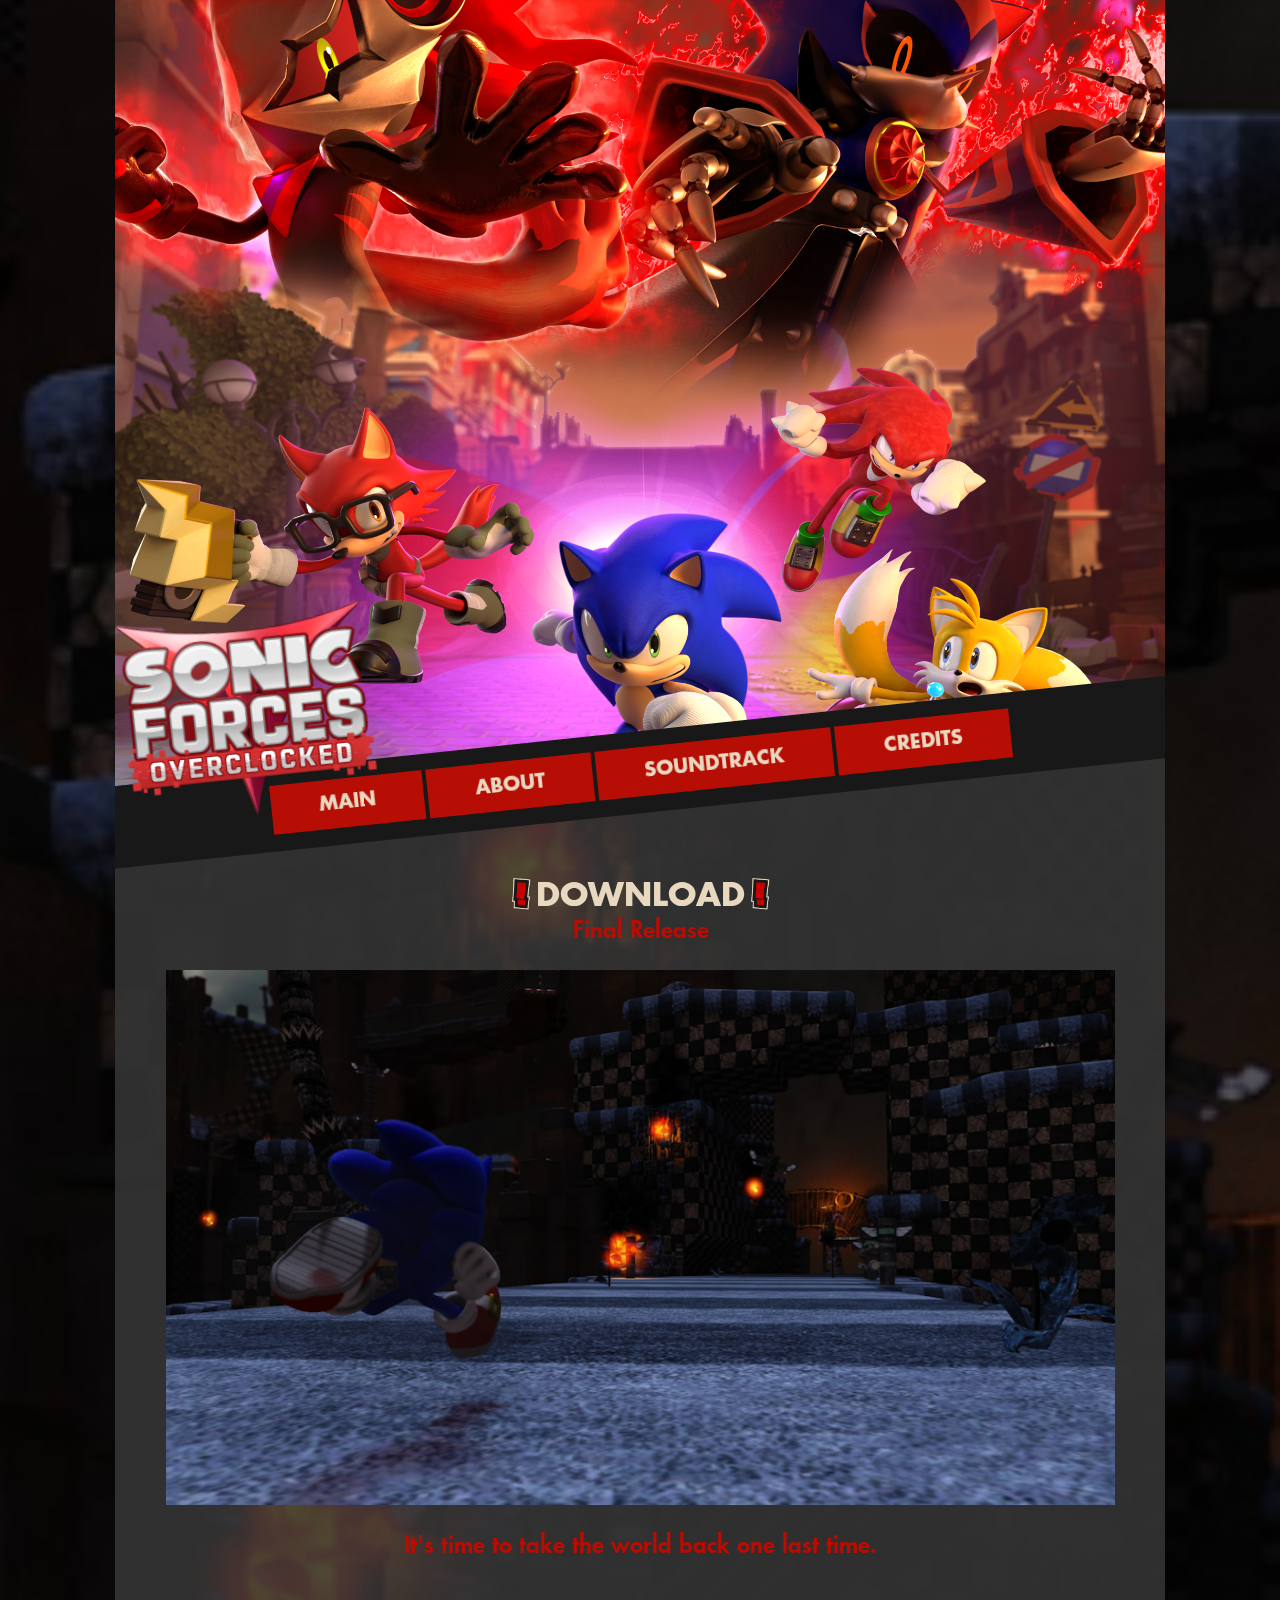
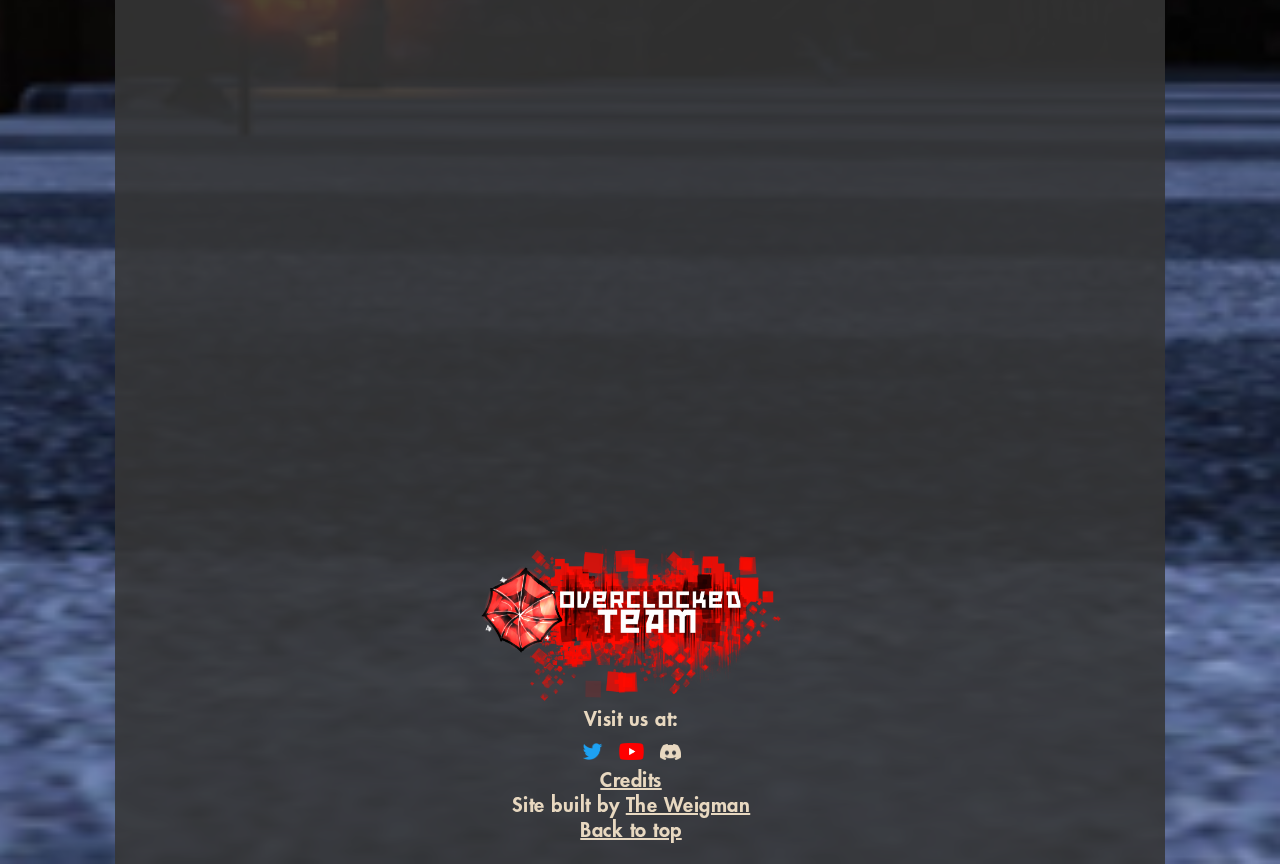
==== index.html @ 9db0a4dc ":boar: initial commit :boar:" ====
<!DOCTYPE html>
<html>
<head>
	<title>Main - SONIC FORCES OVERCLOCKED</title>
	<link rel="stylesheet" href="main.css" type="text/css" media="all">
	<link rel="icon" type="image/gif" href="favicon.png"/>
	  <meta id="mtitle" property="og:title" content="Main Page - SONIC FORCES OVERCLOCKED">
	  <meta property="og:site_name" content="SONIC FORCES OVERCLOCKED">
	  <meta property="og:url" content="placeholder">
	  <meta property="og:image" content="https://cdn.discordapp.com/attachments/1186698647606394970/1187242936736428082/Sonic_Forces_Overclocked_Poster_Commission_FIN.png?ex=65962d26&is=6583b826&hm=e95ac5fa5f7fb8908c22f9290afce755daac0b525cb3123c989e4c1070147d59&">
	  <meta id="mdesc" property="og:description" content="Sonic Forces Overclocked Main Page - Download">
	  <meta name="theme-color" content="#b60d04">
	  <meta name="twitter:card" content="summary_large_image">
	  <meta name="twitter:creator" content="@SFOverclocked">
	  <meta name="twitter:title" content="Main Page - SONIC FORCES OVERCLOCKED">
	  <meta name="twitter:description" content="Sonic Forces Overclocked Main Page - Download">
	  <meta name="twitter:image" content="https://cdn.discordapp.com/attachments/1186698647606394970/1187242936736428082/Sonic_Forces_Overclocked_Poster_Commission_FIN.png?ex=65962d26&is=6583b826&hm=e95ac5fa5f7fb8908c22f9290afce755daac0b525cb3123c989e4c1070147d59&">
	  <meta charset="utf-8">
	  <meta name="viewport" content="width=device-width, initial-scale=1" />
</head>
	<div class="wrapperhead">
		<img class="headimg" src="img/headerimg.png" draggable="false" (dragstart)="false;" width="1050px">
	<div class="headbgbox">
		<header>
			<div class="logo"><a href="index.html" draggable="false" (dragstart)="false;">
				<img class="FOlogo" src="img/logo/logo1-1.png" draggable="false" (dragstart)="false;"
					width="250"></a>
			</div>
		</header>
		<nav>
			<div class="menuitems">
				<a class="button" href="index.html">MAIN</a>
				<a class="button" href="about.html">ABOUT</a>
				<a class="button" href="soundtrack.html">SOUNDTRACK</a>
				<a class="button" href="credits.html">CREDITS</a>
			</div>
		</nav>
		<div class="navbg">
				<span>&nbsp;</span>
		</div>
	</div>
	<div class="wrapperseem"></div>
</div>
<div class="wrapper">
	<h1>
		<a href="https://drive.google.com/file/d/1pmd6io9Clcx-4JS_DOxM4lySjt9q71IJ/view" target="blank" rel="noopener noreferrer"><img class="att" src="img/attention.png" width="30">DOWNLOAD<img class="att" src="img/attention.png" width="30"></a>
	</h1>
	<h2>
		<p>Final Release</p>
		<div class="slideshow-container">
			<div class="mySlides fade">
			  <img src="img/screenshots/20231217174701_1.png" style="width:100%">
			</div>
			<div class="mySlides fade">
			  <img src="img/screenshots/Screenshot_2023-12-16_114024.png" style="width:100%">
			</div>
			<div class="mySlides fade">
			  <img src="img/screenshots/20231217195218_1.png" style="width:100%">
			</div>
			<div class="mySlides fade">
              <img src="img/screenshots/20231218005103_1.png" style="width:100%">
            </div>
			<div class="mySlides fade">
              <img src="img/screenshots/20231218004359_1.png" style="width:100%">
            </div>
			<div class="mySlides fade">
              <img src="img/screenshots/20231217190555_1.png" style="width:100%">
            </div>
			<div class="mySlides fade">
              <img src="img/screenshots/20231216115802_1.png" style="width:100%">
            </div>
			<div class="mySlides fade">
              <img src="img/screenshots/637100_20230719201400_1.png" style="width:100%">
            </div>
			<div class="mySlides fade">
              <img src="img/screenshots/20231218005143_1.png" style="width:100%">
            </div>
			<div class="mySlides fade">
              <img src="img/screenshots/637100_20220308042549_1.png" style="width:100%">
            </div>
			<div class="mySlides fade">
              <img src="img/screenshots/20231217194845_1.png" style="width:100%">
            </div>
			<div class="mySlides fade">
              <img src="img/screenshots/Screenshot_2023-12-16_114318.png" style="width:100%">
            </div>
			<div class="mySlides fade">
              <img src="img/screenshots/20231217234031_1.png" style="width:100%">
            </div>
			<div class="mySlides fade">
              <img src="img/screenshots/20231217195857_1.png" style="width:100%">
            </div>
			<div class="mySlides fade">
              <img src="img/screenshots/20231217201157_1.png" style="width:100%">
            </div>
		</div>
		<div style="text-align:center">
			<span class="dot"></span> 
			<span class="dot"></span> 
			<span class="dot"></span>
			<span class="dot"></span>
			<span class="dot"></span> 
			<span class="dot"></span>
			<span class="dot"></span>
			<span class="dot"></span>
			<span class="dot"></span> 
			<span class="dot"></span> 
			<span class="dot"></span>
			<span class="dot"></span>
			<span class="dot"></span> 
			<span class="dot"></span>
			<span class="dot"></span>
		</div>
		<p>It's time to take the world back one last time.</p>
		<iframe width="950" height="533" src="https://www.youtube.com/embed/bvFoFQLLkA0?si=t9MCim6AUPOd33HN" title="YouTube video player" frameborder="0" allow="accelerometer; autoplay; clipboard-write; encrypted-media; gyroscope; picture-in-picture; web-share" allowfullscreen></iframe>
	</h2>
	<footer>
		<img class="teamlogo" src="img/logo/Team_logo.png" draggable="false" (dragstart)="false;"
					width="300" style="max-width:100%" alt="Overclocked Team">
		<p>Visit us at:</p>
		<div class="socials">
			<a href="https://twitter.com/SFOverclocked" target="blank" rel="noopener noreferrer">
				<img class="twtlink" src="img/twtlink.png"
					width="21"></a>&nbsp;
			<a href="https://www.youtube.com/@SonicForcesOverclocked" target="blank" rel="noopener noreferrer">
				<img class="ytlink" src="img/ytlink.png"
					width="25"></a>&nbsp;
			<a href="https://discord.gg/zasegM3KyQ" target="blank" rel="noopener noreferrer">
				<img class="dclink" src="img/dclink.png"
					width="21"></a>
		</div>
		<p><a href="credits.html">Credits</a><br>Site built by <a href="https://twitter.com/the_weigman" target="blank" rel="noopener noreferrer">The Weigman</a><br><a href="#top">Back to top</a></p>
	</footer>
</div>
<video autoplay muted loop id="bgvideo">
  <source src="img/video/ForcesOverclocked2023.12.13-20.22.21.03.mp4" type="video/mp4">
  Your browser does not support HTML5 video.
</video>
<script>
let slideIndex = 0;
showSlides();

function showSlides() {
  let i;
  let slides = document.getElementsByClassName("mySlides");
  let dots = document.getElementsByClassName("dot");
  for (i = 0; i < slides.length; i++) {
    slides[i].style.display = "none";  
  }
  slideIndex++;
  if (slideIndex > slides.length) {slideIndex = 1}    
  for (i = 0; i < dots.length; i++) {
    dots[i].className = dots[i].className.replace(" active", "");
  }
  slides[slideIndex-1].style.display = "block";  
  dots[slideIndex-1].className += " active";
  setTimeout(showSlides, 2050);
}
</script>
</html>
---- main.css ----
@font-face {
	font-family: 'Futura Bold';
	src: url('img/fonts/Futura-Bold.otf');
}

@font-face {
	font-family: 'Futura';
	src: url('img/fonts/Futura-Heavy.otf');
}

a:link {
	text-decoration: none;
	color: #e8d8c0;
}

a:visited {
	color: #e8d8c0;
}

a:hover {
	color: #b60d04;
	text-decoration: underline;
}

::selection {
	color: #e8d8c0;
	background: #b60d04;
}

a::selection {
	color: #b60d04;
	background: #e8d8c0;
	text-decoration: underline;
}

html {
	background: url(img/bg.png), url(img/20231217174701_1.png);
	background-position: 50% 0%, 100%;
	background-size: 1050px 102%, cover;
	background-repeat: no-repeat, no-repeat;
}

#bgvideo {
	position: fixed;
	right: 0;
	bottom: 0;
	min-width: 100%;
	min-height: 100%;
	filter: blur(1.8px);
	z-index: -9;
}

body {
	background-color: transparent;
	height: 100%;
	width: 100%;
	margin: 0px auto;
	overflow-x: hidden;
}

.wrapper {
	height: 100%;
	max-width: 1000px;
	display: block;
	margin: 0px auto;
	text-align: center;
	overflow-y: hidden;
	overflow-x: hidden;
	background: url(img/bg.png);
	padding-right: 3.125em;
}

.wrapperhead {
	height: 100%;
	max-width: 1050px;
	display: block;
	margin: 0px auto;
	text-align: center;
	overflow-y: hidden;
	overflow-x: hidden;
}

.headbgbox {
	max-width: 1000px;
	display: block;
	margin: 0px auto;
	text-align: center;
	rotate: -6deg;
	margin-bottom: 2em;
}

.headimg {
	position: relative;
	margin-bottom: -14em;
	max-width: 100%;
	z-index: 0;
}

.wrapperseem {
	margin-top: -8em;
	background: url(img/bg.png);
	padding-top: 8em;
}

.logo {
	width: 250px;
	height:250px;
	position: relative;
	bottom: 2.6em;
	right: 0.9em;
	margin-bottom: -8em;
	z-index: 2;
}

.FOlogo {
	user-drag: none; 
	user-select: none;
	-moz-user-select: none;
	-webkit-user-drag: none;
	-webkit-user-select: none;
	-ms-user-select: none;
}

.navbg {
	position: relative;
	bottom: 1.8em;
	right: 2.3em;
	background-color: #181818;
	padding-top: 2em;
	padding-bottom: 2em;
	padding-right: 67em;
	z-index: 1;
}

.menuitems {
	position: relative;
	left: 7.5em;
	top: 1.5em;
	width: 47em;
	z-index: 2
}

.button {
	font-family: Futura Bold;
	font-size: 1.2rem;
	text-decoration: none;
	background-color: #b60d04;
	color: #e8d8c0;
	padding: 0.85rem 3rem;
	width: 200px;
	height: 150px; 
}

.button:link {
	color: #e8d8c0;
}

.button:visited {
	color: #e8d8c0;
}

.button:hover {
	background-color: #e8d8c0;
	color: #b60d04;
	text-decoration: none;
}

@media (max-width: 1049px) {
	.wrapperseem {
		margin-top: -18em;
		padding-top: 12em;
	}
	
	.logo {
		position: relative;
		bottom: 0px;
		right: 0px;
		top: 1em;
		left: 5em;
	}
	.navbg {
		position: relative;
		bottom: 7.2em;
		right: 2.3em;
		background-color: #181818;
		padding-top: 2em;
		padding-bottom: 7.2em;
		padding-right: 67em;
		z-index: 1;
	}
	.menuitems {
		position: relative;
		left: 17em;
		top: 1.5em;
		width: 29em;
		line-height: 3.4em;
		z-index: 2
	}
}

@media (max-width: 800px) {
	.wrapperseem {
		margin-top: -14em;
		padding-top: 12em;
	}
	.logo {
		position: relative;
		right: 0px;
		top: -3.6em;
		left: 4.2em;
	}
	.navbg {
		position: relative;
		bottom: 3.2em;
		right: 2.3em;
		background-color: #181818;
		padding-top: 2em;
		padding-bottom: 3.2em;
		padding-right: 67em;
		z-index: 1;
	}
	.menuitems {
		position: relative;
		left: 0px;
		top: 1.5em;
		width: 42em;
		line-height: 3em;
		z-index: 2
	}
	.button {
		font-size: 0.9rem;
		padding: 0.8rem 2.5rem;
		width: 200px;
		height: 150px; 
	}
}

@media (max-width: 657px) {
	.wrapperseem {
		margin-top: -18em;
		padding-top: 12em;
	}
	.logo {
		position: relative;
		right: 0px;
		top: -3.6em;
		left: 4.2em;
	}
	.navbg {
		position: relative;
		bottom: 7.2em;
		right: 2.3em;
		background-color: #181818;
		padding-top: 2em;
		padding-bottom: 7.2em;
		padding-right: 67em;
		z-index: 1;
	}
	.menuitems {
		position: relative;
		left: -0.4em;
		top: 1.5em;
		width: 24em;
		line-height: 3em;
		z-index: 2
	}
	.button {
		font-size: 0.9rem;
		padding: 0.8rem 2.5rem;
		width: 200px;
		height: 150px; 
	}
}

h1 {
	font-family: Futura Bold;
	margin-top: 0px;
	color: #e8d8c0;
	margin-bottom: -0.8em;
	margin-left: 1.6em;
	white-space: nowrap;
}

.att {
	margin-bottom: -0.25em;
}

.credits {
	margin-top: -1em;
}

h2 {
	font-family: Futura;
	color: #b60d04;
	margin-top: -0.5em;
	margin-left: 2.125em;
}

footer {
	font-family: Futura;
	color: #e8d8c0;
	font-size: 20px;
	letter-spacing: 0.5px;
	margin-left: 1.6em;
}

footer a:link {
	color: #e8d8c0;
	text-decoration: underline;
}

footer a:visited {
	color: #e8d8c0;
}

footer a:hover {
	color: #b60d04;
	text-decoration: none;
}

.teamlogo {
	margin-bottom: -1em;
}

.socials {
	position: relative;
	bottom: 0.6em;
	letter-spacing: 2px;
	margin-bottom: -1.5em;
}

.twtlink {
	position: relative;
	top: 0.05em;
}

.credithead {
	color: #e8d8c0;
}

.slideshow-container {
	max-width: 1000px;
	position: relative;
	margin-bottom: -1.5em;
}

.dot {
	height: 0px;
	width: 0px;
	background-color: transparent;
	border-radius: 50%;
	display: inline-block;
	transition: background-color 0.6s ease;
}

.active {
	background-color: transparent;
}

.fade {
	animation-name: fade;
	animation-duration: 1s;
}

@keyframes fade {
	from {opacity: .4} 
	to {opacity: 1}
}
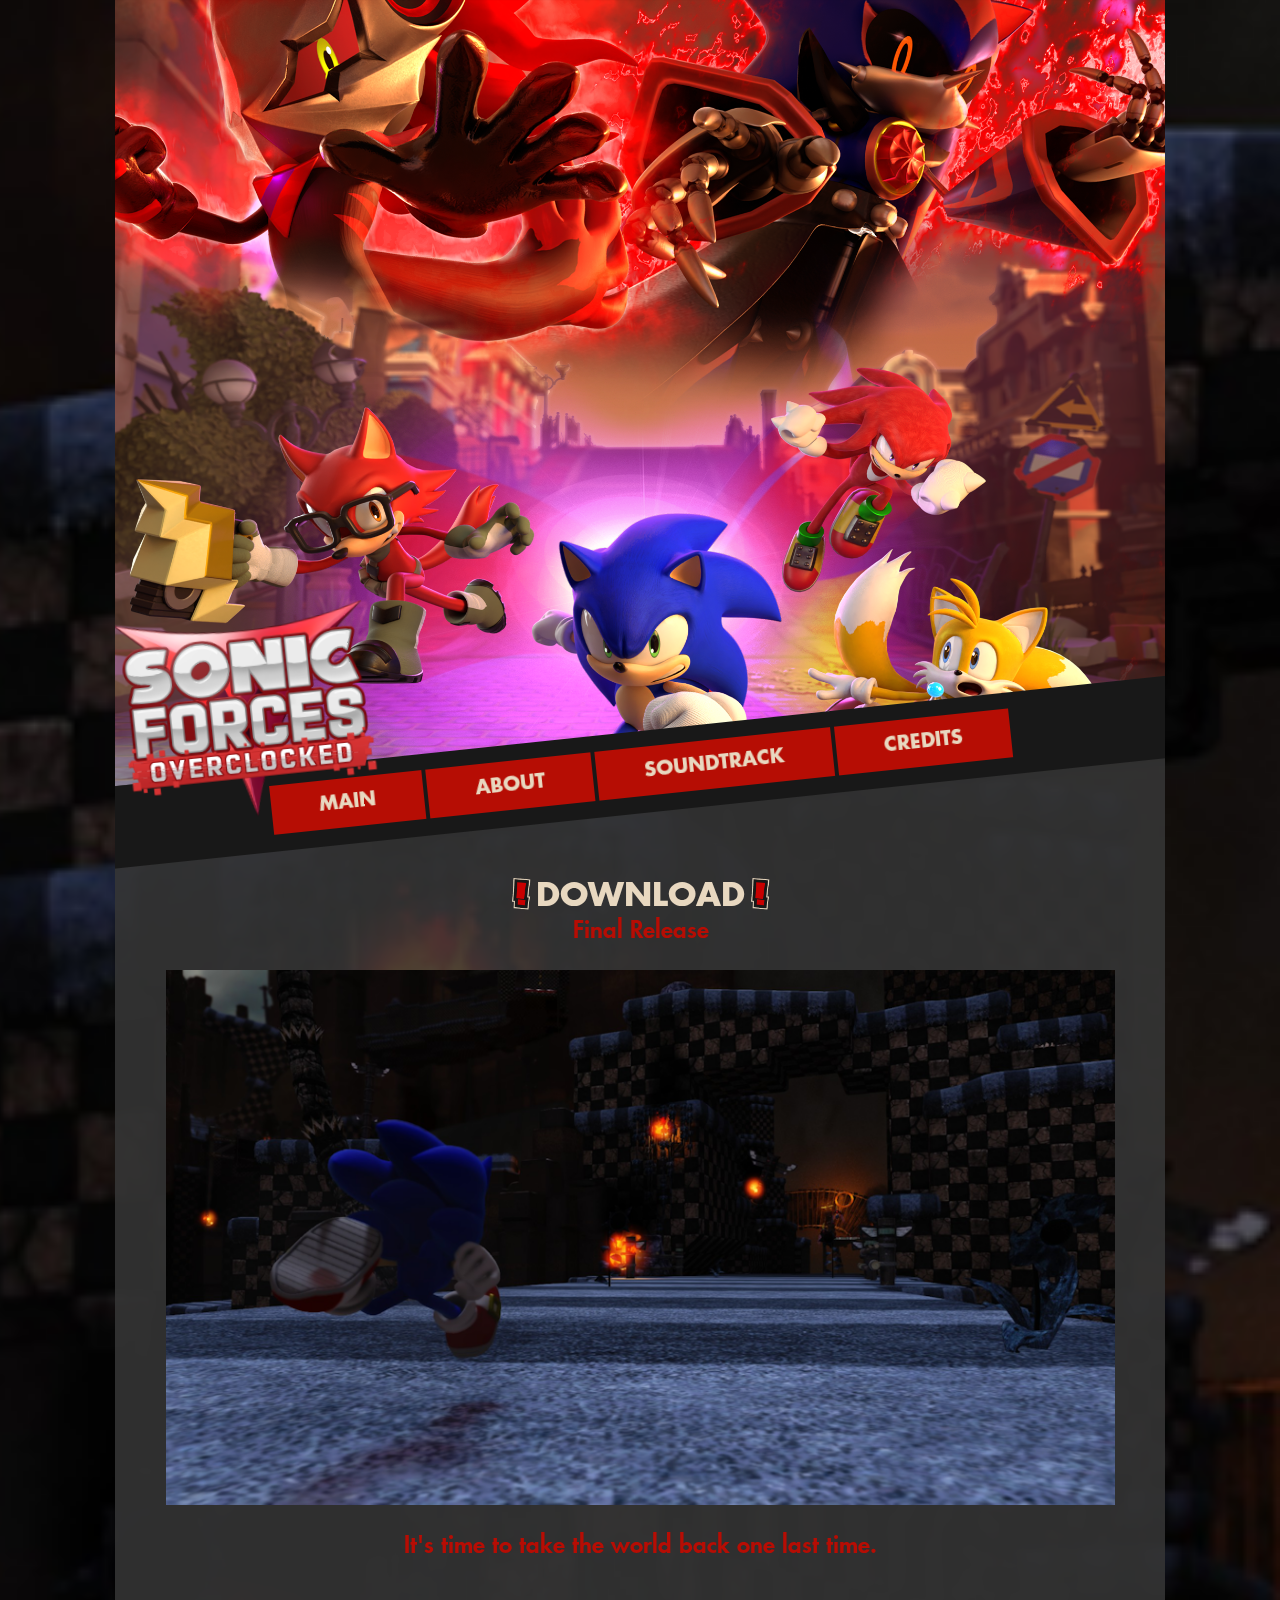
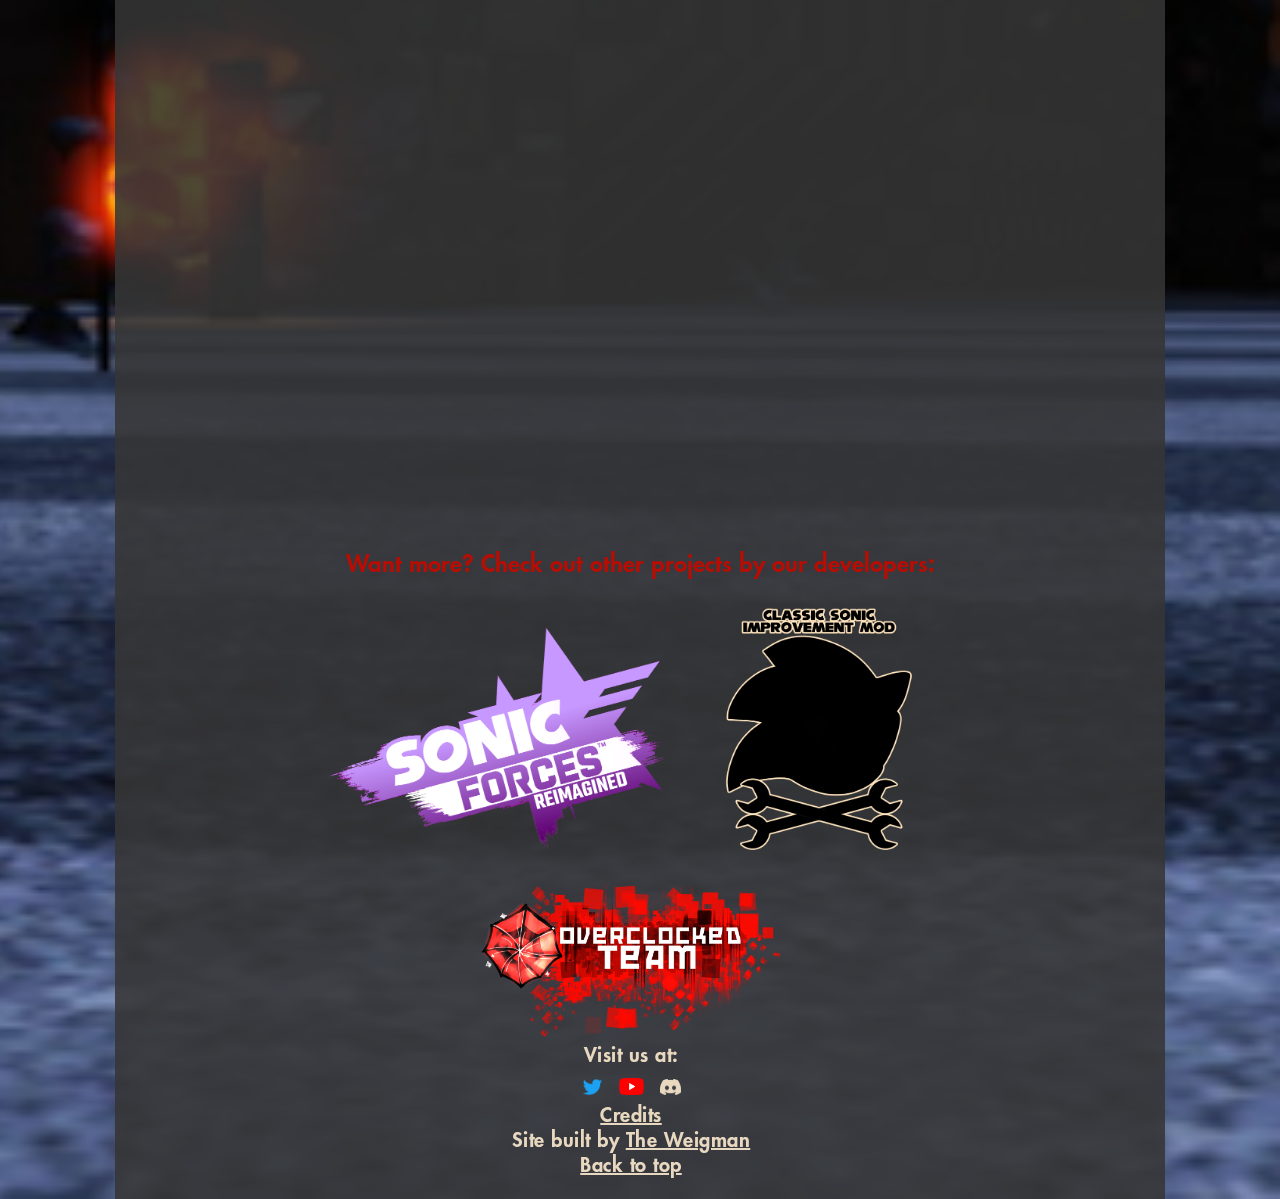
==== commit 9d9aa549: "epic sauce" ====
--- a/index.html
+++ b/index.html
@@ -6,15 +6,15 @@
 	<link rel="icon" type="image/gif" href="favicon.png"/>
 	  <meta id="mtitle" property="og:title" content="Main Page - SONIC FORCES OVERCLOCKED">
 	  <meta property="og:site_name" content="SONIC FORCES OVERCLOCKED">
-	  <meta property="og:url" content="placeholder">
-	  <meta property="og:image" content="https://cdn.discordapp.com/attachments/1186698647606394970/1187242936736428082/Sonic_Forces_Overclocked_Poster_Commission_FIN.png?ex=65962d26&is=6583b826&hm=e95ac5fa5f7fb8908c22f9290afce755daac0b525cb3123c989e4c1070147d59&">
-	  <meta id="mdesc" property="og:description" content="Sonic Forces Overclocked Main Page - Download">
+	  <meta property="og:url" content="https://duckdealer1.github.io/forces-overclocked/">
+	  <meta property="og:image" content="https://duckdealer1.github.io/forces-overclocked/img/Sonic_Forces_Overclocked_Poster_Commission_FIN.png">
 	  <meta name="theme-color" content="#b60d04">
 	  <meta name="twitter:card" content="summary_large_image">
 	  <meta name="twitter:creator" content="@SFOverclocked">
 	  <meta name="twitter:title" content="Main Page - SONIC FORCES OVERCLOCKED">
-	  <meta name="twitter:description" content="Sonic Forces Overclocked Main Page - Download">
-	  <meta name="twitter:image" content="https://cdn.discordapp.com/attachments/1186698647606394970/1187242936736428082/Sonic_Forces_Overclocked_Poster_Commission_FIN.png?ex=65962d26&is=6583b826&hm=e95ac5fa5f7fb8908c22f9290afce755daac0b525cb3123c989e4c1070147d59&">
+	  <meta name="twitter:description" content="Main Page - Download">
+	  <meta name="twitter:image" content="https://duckdealer1.github.io/forces-overclocked/img/Sonic_Forces_Overclocked_Poster_Commission_FIN.png">
+	  <meta name="google-site-verification" content="lEpBNUXSciNWWew1jXePiE1TEu3_acJdyny_8OIcdnI" />
 	  <meta charset="utf-8">
 	  <meta name="viewport" content="width=device-width, initial-scale=1" />
 </head>
@@ -112,7 +112,16 @@
 			<span class="dot"></span>
 		</div>
 		<p>It's time to take the world back one last time.</p>
-		<iframe width="950" height="533" src="https://www.youtube.com/embed/bvFoFQLLkA0?si=t9MCim6AUPOd33HN" title="YouTube video player" frameborder="0" allow="accelerometer; autoplay; clipboard-write; encrypted-media; gyroscope; picture-in-picture; web-share" allowfullscreen></iframe>
+		<iframe class="ytembed" width="950" height="533" src="https://www.youtube.com/embed/bvFoFQLLkA0?si=t9MCim6AUPOd33HN" title="YouTube video player" frameborder="0" allow="accelerometer; autoplay; clipboard-write; encrypted-media; gyroscope; picture-in-picture; web-share" allowfullscreen></iframe>
+		<p>Want more? Check out other projects by our developers:</p>
+		<div>
+			<a href="https://gamebanana.com/mods/150179" target="blank" rel="noopener noreferrer">
+				<img class="reimlogo" src="img/logo/REIMAGINEDlogo.png"
+					width="350" style="max-width:100%" alt="Forces Reimagined"></a>
+			<a href="https://gamebanana.com/mods/51020" target="blank" rel="noopener noreferrer">
+				<img class="reimlogo" src="img/logo/CSIM_icon.png"
+					width="190" style="max-width:100%" alt="Classic Improvement"></a>
+		</div>
 	</h2>
 	<footer>
 		<img class="teamlogo" src="img/logo/Team_logo.png" draggable="false" (dragstart)="false;"
--- a/main.css
+++ b/main.css
@@ -285,6 +285,10 @@
 	margin-bottom: -0.25em;
 }
 
+.hbreak {
+	white-space: normal;
+}
+
 .credits {
 	margin-top: -1em;
 }
@@ -294,6 +298,44 @@
 	color: #b60d04;
 	margin-top: -0.5em;
 	margin-left: 2.125em;
+}
+
+.ytembed {
+	max-width: 100%;
+}
+
+.reimlogo {
+	padding-right: 2em;
+}
+
+ol {
+	margin-left: 1.6em;
+	padding-left: 0px;
+	padding-right: 60px;
+}
+
+li {
+	margin-bottom: 1em;
+}
+
+b {
+	font-family: Futura Bold;
+	color: #e8d8c0;
+}
+
+.listbg {
+	background: url(img/bg.png);
+	padding: 2em;
+	padding-top: 0.5em;
+	padding-bottom: 0.5em;
+	margin-left: 3.2em;
+	margin-bottom: 1em;
+}
+
+@media (max-width: 660px) {
+	.ytembed {
+		height: 0%;
+	}
 }
 
 footer {
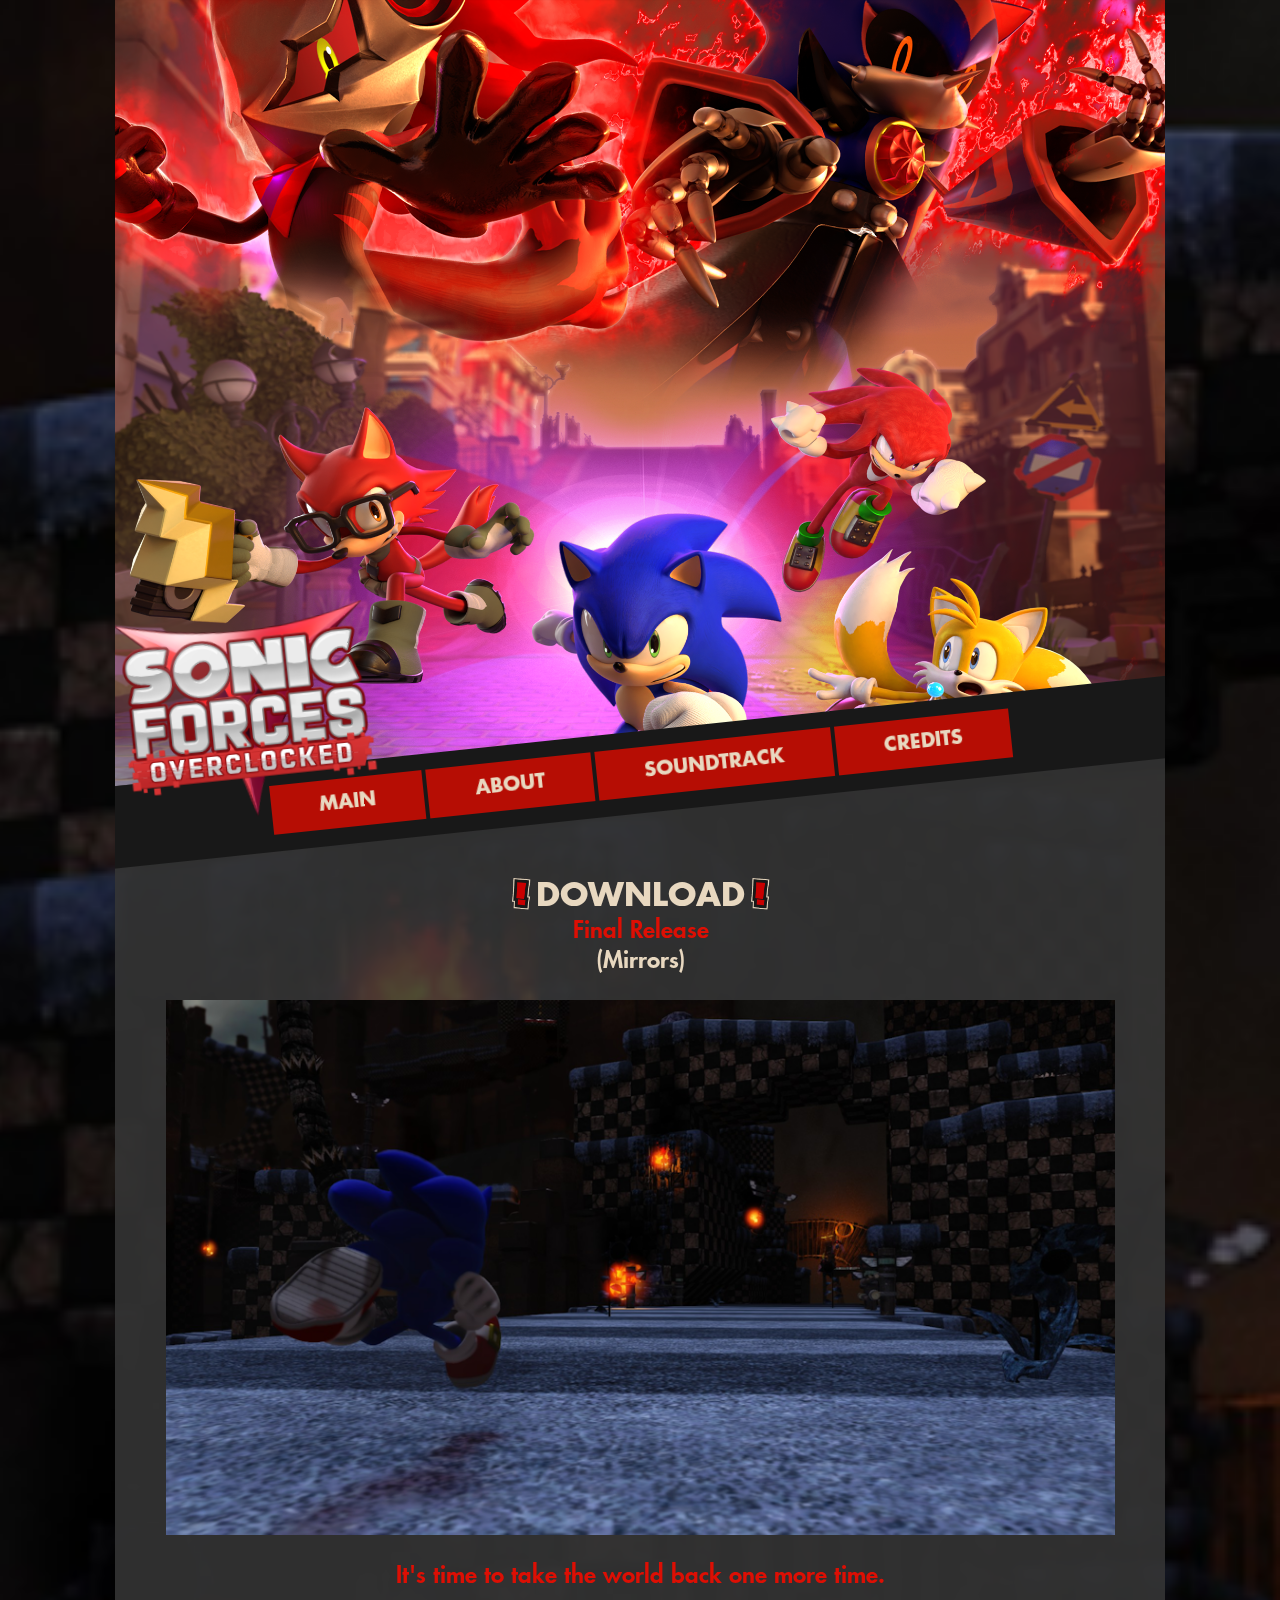
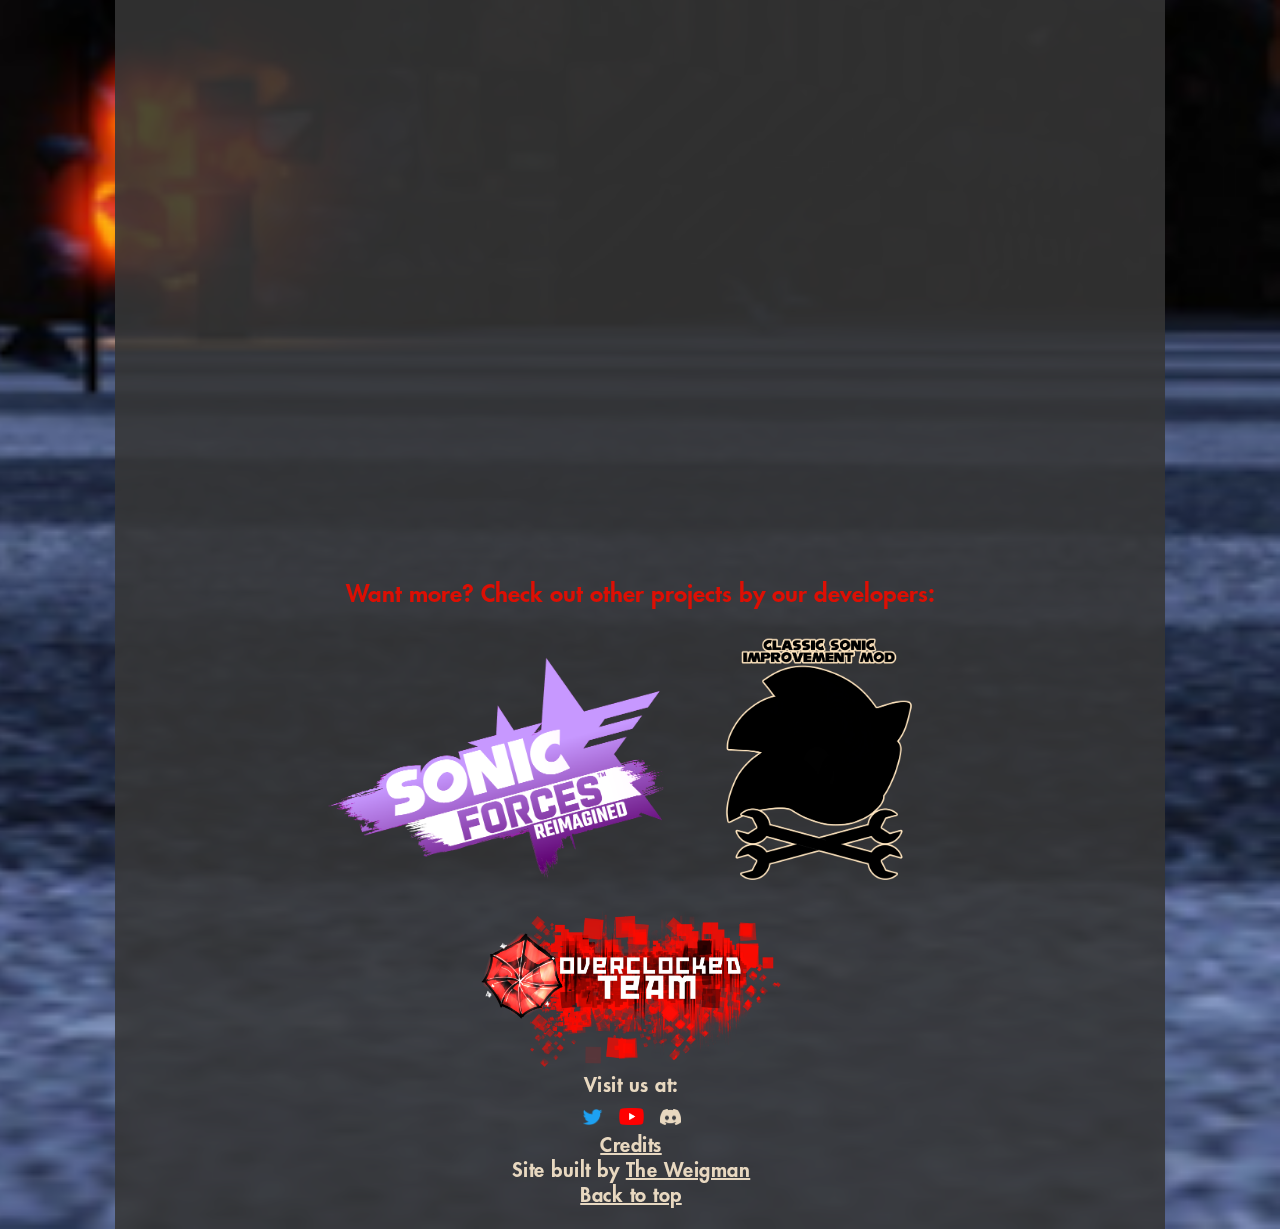
==== commit c0236a59: "up-up-UP-UPDATE RIIGHT NOWWW :v:" ====
--- a/index.html
+++ b/index.html
@@ -8,7 +8,7 @@
 	  <meta property="og:site_name" content="SONIC FORCES OVERCLOCKED">
 	  <meta property="og:url" content="https://duckdealer1.github.io/forces-overclocked/">
 	  <meta property="og:image" content="https://duckdealer1.github.io/forces-overclocked/img/Sonic_Forces_Overclocked_Poster_Commission_FIN.png">
-	  <meta name="theme-color" content="#b60d04">
+	  <meta name="theme-color" content="#dc0f04">
 	  <meta name="twitter:card" content="summary_large_image">
 	  <meta name="twitter:creator" content="@SFOverclocked">
 	  <meta name="twitter:title" content="Main Page - SONIC FORCES OVERCLOCKED">
@@ -46,7 +46,7 @@
 		<a href="https://drive.google.com/file/d/1pmd6io9Clcx-4JS_DOxM4lySjt9q71IJ/view" target="blank" rel="noopener noreferrer"><img class="att" src="img/attention.png" width="30">DOWNLOAD<img class="att" src="img/attention.png" width="30"></a>
 	</h1>
 	<h2>
-		<p>Final Release</p>
+		<p>Final Release<br><a href="downloads.html">(Mirrors)</a></p>
 		<div class="slideshow-container">
 			<div class="mySlides fade">
 			  <img src="img/screenshots/20231217174701_1.png" style="width:100%">
@@ -111,7 +111,7 @@
 			<span class="dot"></span>
 			<span class="dot"></span>
 		</div>
-		<p>It's time to take the world back one last time.</p>
+		<p>It's time to take the world back one more time.</p>
 		<iframe class="ytembed" width="950" height="533" src="https://www.youtube.com/embed/bvFoFQLLkA0?si=t9MCim6AUPOd33HN" title="YouTube video player" frameborder="0" allow="accelerometer; autoplay; clipboard-write; encrypted-media; gyroscope; picture-in-picture; web-share" allowfullscreen></iframe>
 		<p>Want more? Check out other projects by our developers:</p>
 		<div>
--- a/main.css
+++ b/main.css
@@ -18,7 +18,7 @@
 }
 
 a:hover {
-	color: #b60d04;
+	color: #dc0f04;
 	text-decoration: underline;
 }
 
@@ -275,7 +275,7 @@
 h1 {
 	font-family: Futura Bold;
 	margin-top: 0px;
-	color: #e8d8c0;
+	color: #dc0f04;
 	margin-bottom: -0.8em;
 	margin-left: 1.6em;
 	white-space: nowrap;
@@ -295,7 +295,7 @@
 
 h2 {
 	font-family: Futura;
-	color: #b60d04;
+	color: #dc0f04;
 	margin-top: -0.5em;
 	margin-left: 2.125em;
 }
@@ -332,10 +332,32 @@
 	margin-bottom: 1em;
 }
 
+.exbreak {
+	font-size: 0px;
+}
+
 @media (max-width: 660px) {
 	.ytembed {
 		height: 0%;
 	}
+	.reimlogo {
+		padding-right: 0px;
+	}
+	ol {
+		margin-left: 0px;
+		padding-left: 0px;
+		padding-right: 0px;
+	}
+	.listbg {
+		position: relative;
+		left: 1.5em;
+		max-width: 1050px;
+		margin-left: 0px;
+		padding-left: 0.2em;
+	}
+	.exbreak {
+		font-size: 2.5rem;
+	}
 }
 
 footer {
@@ -356,7 +378,7 @@
 }
 
 footer a:hover {
-	color: #b60d04;
+	color: #dc0f04;
 	text-decoration: none;
 }
 
